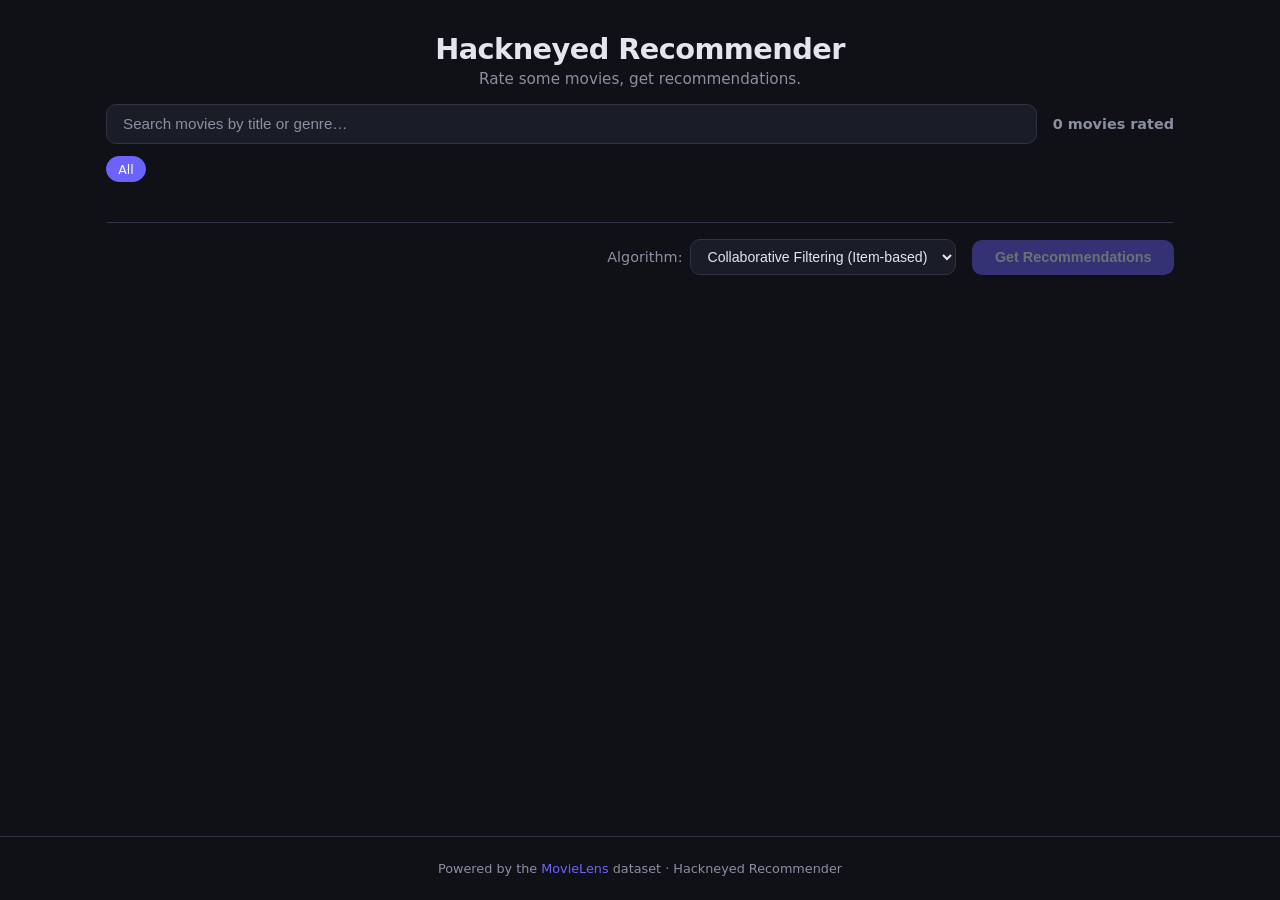
==== webapp/index.html @ 0533b1c4 "Initial commit. Small place to interact with recommenders" ====
<!DOCTYPE html>
<html lang="en">
<head>
  <meta charset="UTF-8">
  <meta name="viewport" content="width=device-width, initial-scale=1.0">
  <title>Hackneyed Recommender</title>
  <link rel="stylesheet" href="style.css">
</head>
<body>
  <header>
    <h1>Hackneyed Recommender</h1>
    <p class="subtitle">Rate some movies, get recommendations.</p>
  </header>

  <main>
    <!-- ============================================================
         VIEW 1: MOVIE RATING
         The user browses/searches movies and assigns star ratings.
         ============================================================ -->
    <section id="rating-view" class="view active">
      <div class="controls-bar">
        <div class="search-box">
          <input
            type="text"
            id="search-input"
            placeholder="Search movies by title or genre…"
            autocomplete="off"
          />
        </div>

        <div class="rating-summary">
          <span id="rated-count">0</span> movies rated
        </div>
      </div>

      <div class="genre-filters" id="genre-filters">
        <!-- Genre pills populated by JS -->
      </div>

      <div class="movie-grid" id="movie-grid">
        <!-- Movie cards populated by JS -->
      </div>

      <div id="load-more-container" class="load-more-container">
        <button id="load-more-btn" class="btn btn-secondary">Load More</button>
      </div>

      <div class="submit-bar">
        <div class="algorithm-picker">
          <label for="algorithm-select">Algorithm:</label>
          <select id="algorithm-select">
            <option value="item-cf">Collaborative Filtering (Item-based)</option>
            <option value="als">ALS Matrix Factorization</option>
          </select>
        </div>
        <button id="submit-btn" class="btn btn-primary" disabled>
          Get Recommendations
        </button>
      </div>
    </section>

    <!-- ============================================================
         VIEW 2: LOADING
         Shown while the API processes the recommendation request.
         Collaborative filtering can be slow — this keeps the user informed.
         ============================================================ -->
    <section id="loading-view" class="view">
      <div class="loading-content">
        <div class="spinner"></div>
        <h2>Generating recommendations…</h2>
        <p class="loading-detail" id="loading-detail">
          Running <span id="loading-algorithm">Item-based CF</span> over the MovieLens dataset
        </p>
      </div>
    </section>

    <!-- ============================================================
         VIEW 3: RESULTS
         Displays the top-10 recommended movies returned by the API.
         ============================================================ -->
    <section id="results-view" class="view">
      <div class="results-header">
        <h2>Your Top 10 Recommendations</h2>
        <p class="results-meta">
          via <span id="results-algorithm"></span>
        </p>
      </div>

      <div class="results-list" id="results-list">
        <!-- Recommendation cards populated by JS -->
      </div>

      <div class="results-actions">
        <button id="back-btn" class="btn btn-secondary">← Rate More Movies</button>
      </div>
    </section>
  </main>

  <footer>
    <p>
      Powered by the
      <a href="https://grouplens.org/datasets/movielens/" target="_blank" rel="noopener">
        MovieLens
      </a>
      dataset &middot; Hackneyed Recommender
    </p>
  </footer>

  <script src="app.js"></script>
</body>
</html>
---- webapp/style.css ----
/* ==========================================================================
   Hackneyed Recommender — Stylesheet
   ========================================================================== */

/* --- Reset & Custom Properties ------------------------------------------- */
*,
*::before,
*::after {
  box-sizing: border-box;
  margin: 0;
  padding: 0;
}

:root {
  --bg:          #0f1117;
  --surface:     #1a1d27;
  --surface-2:   #242836;
  --border:      #2e3345;
  --text:        #e4e6ef;
  --text-muted:  #8b8fa3;
  --accent:      #6c63ff;
  --accent-hover:#837dff;
  --gold:        #f5c518;
  --gold-dim:    #3a3424;
  --danger:      #e74c5e;
  --success:     #34d399;
  --radius:      10px;
  --transition:  0.2s ease;
}

html {
  font-size: 16px;
  scroll-behavior: smooth;
}

body {
  font-family: "Inter", "Segoe UI", system-ui, -apple-system, sans-serif;
  background: var(--bg);
  color: var(--text);
  min-height: 100vh;
  display: flex;
  flex-direction: column;
}

a { color: var(--accent); text-decoration: none; }
a:hover { text-decoration: underline; }

/* --- Header -------------------------------------------------------------- */
header {
  text-align: center;
  padding: 2rem 1rem 1rem;
}
header h1 {
  font-size: 1.8rem;
  letter-spacing: -0.02em;
}
.subtitle {
  color: var(--text-muted);
  margin-top: 0.25rem;
  font-size: 0.95rem;
}

/* --- Views (state machine) ----------------------------------------------- */
.view { display: none; }
.view.active { display: block; }

main {
  flex: 1;
  max-width: 1100px;
  width: 100%;
  margin: 0 auto;
  padding: 0 1rem 2rem;
}

/* --- Controls bar (search + count) --------------------------------------- */
.controls-bar {
  display: flex;
  gap: 1rem;
  align-items: center;
  margin-bottom: 0.75rem;
}

.search-box {
  flex: 1;
}

.search-box input {
  width: 100%;
  padding: 0.65rem 1rem;
  border-radius: var(--radius);
  border: 1px solid var(--border);
  background: var(--surface);
  color: var(--text);
  font-size: 0.95rem;
  outline: none;
  transition: border-color var(--transition);
}
.search-box input:focus {
  border-color: var(--accent);
}
.search-box input::placeholder {
  color: var(--text-muted);
}

.rating-summary {
  white-space: nowrap;
  font-size: 0.9rem;
  color: var(--text-muted);
  font-weight: 600;
}

/* --- Genre filter pills -------------------------------------------------- */
.genre-filters {
  display: flex;
  flex-wrap: wrap;
  gap: 0.4rem;
  margin-bottom: 1rem;
}

.genre-pill {
  padding: 0.3rem 0.7rem;
  border-radius: 999px;
  border: 1px solid var(--border);
  background: var(--surface);
  color: var(--text-muted);
  font-size: 0.78rem;
  cursor: pointer;
  transition: all var(--transition);
  user-select: none;
}
.genre-pill:hover {
  border-color: var(--accent);
  color: var(--text);
}
.genre-pill.active {
  background: var(--accent);
  border-color: var(--accent);
  color: #fff;
}

/* --- Movie grid ---------------------------------------------------------- */
.movie-grid {
  display: grid;
  grid-template-columns: repeat(auto-fill, minmax(240px, 1fr));
  gap: 0.75rem;
}

/* --- Movie card ---------------------------------------------------------- */
.movie-card {
  background: var(--surface);
  border: 1px solid var(--border);
  border-radius: var(--radius);
  padding: 1rem;
  display: flex;
  flex-direction: column;
  gap: 0.4rem;
  transition: border-color var(--transition), box-shadow var(--transition);
}
.movie-card:hover {
  border-color: var(--accent);
}
.movie-card.rated {
  border-color: var(--gold);
  box-shadow: 0 0 0 1px var(--gold-dim);
}

.movie-title {
  font-size: 0.92rem;
  font-weight: 600;
  line-height: 1.3;
}

.movie-genres {
  font-size: 0.75rem;
  color: var(--text-muted);
}

/* --- Star rating --------------------------------------------------------- */
.star-rating {
  display: flex;
  gap: 0.2rem;
  margin-top: auto;
  padding-top: 0.4rem;
}

.star {
  cursor: pointer;
  font-size: 1.4rem;
  color: var(--border);
  transition: color var(--transition), transform 0.1s ease;
  user-select: none;
  line-height: 1;
}
.star:hover,
.star.hovered {
  color: var(--gold);
  transform: scale(1.15);
}
.star.filled {
  color: var(--gold);
}

/* --- Load more ----------------------------------------------------------- */
.load-more-container {
  text-align: center;
  margin-top: 1rem;
}

/* --- Submit bar ---------------------------------------------------------- */
.submit-bar {
  display: flex;
  align-items: center;
  justify-content: flex-end;
  gap: 1rem;
  margin-top: 1.5rem;
  padding-top: 1rem;
  border-top: 1px solid var(--border);
}

.algorithm-picker {
  display: flex;
  align-items: center;
  gap: 0.5rem;
  font-size: 0.9rem;
}
.algorithm-picker label {
  color: var(--text-muted);
}
.algorithm-picker select {
  padding: 0.5rem 0.75rem;
  border-radius: var(--radius);
  border: 1px solid var(--border);
  background: var(--surface);
  color: var(--text);
  font-size: 0.88rem;
  outline: none;
  cursor: pointer;
}
.algorithm-picker select:focus {
  border-color: var(--accent);
}

/* --- Buttons ------------------------------------------------------------- */
.btn {
  padding: 0.6rem 1.4rem;
  border: none;
  border-radius: var(--radius);
  font-size: 0.9rem;
  font-weight: 600;
  cursor: pointer;
  transition: background var(--transition), opacity var(--transition);
}
.btn:disabled {
  opacity: 0.4;
  cursor: not-allowed;
}
.btn-primary {
  background: var(--accent);
  color: #fff;
}
.btn-primary:hover:not(:disabled) {
  background: var(--accent-hover);
}
.btn-secondary {
  background: var(--surface-2);
  color: var(--text);
  border: 1px solid var(--border);
}
.btn-secondary:hover {
  border-color: var(--accent);
}

/* --- Loading view -------------------------------------------------------- */
#loading-view {
  text-align: center;
  padding-top: 6rem;
}
.loading-content h2 {
  margin-top: 1.5rem;
  font-size: 1.3rem;
}
.loading-detail {
  color: var(--text-muted);
  margin-top: 0.5rem;
  font-size: 0.9rem;
}

/* Spinner */
.spinner {
  width: 56px;
  height: 56px;
  margin: 0 auto;
  border: 4px solid var(--border);
  border-top-color: var(--accent);
  border-radius: 50%;
  animation: spin 0.8s linear infinite;
}
@keyframes spin {
  to { transform: rotate(360deg); }
}

/* --- Results view -------------------------------------------------------- */
.results-header {
  text-align: center;
  margin-bottom: 1.5rem;
}
.results-header h2 {
  font-size: 1.4rem;
}
.results-meta {
  color: var(--text-muted);
  font-size: 0.9rem;
  margin-top: 0.25rem;
}

.results-list {
  display: flex;
  flex-direction: column;
  gap: 0.6rem;
  max-width: 700px;
  margin: 0 auto;
}

/* --- Recommendation card ------------------------------------------------- */
.rec-card {
  display: flex;
  align-items: center;
  gap: 1rem;
  background: var(--surface);
  border: 1px solid var(--border);
  border-radius: var(--radius);
  padding: 1rem 1.25rem;
  transition: border-color var(--transition);
}
.rec-card:hover {
  border-color: var(--accent);
}

.rec-rank {
  font-size: 1.4rem;
  font-weight: 700;
  color: var(--accent);
  min-width: 2rem;
  text-align: center;
}

.rec-info {
  flex: 1;
}
.rec-title {
  font-size: 1rem;
  font-weight: 600;
}
.rec-genres {
  font-size: 0.78rem;
  color: var(--text-muted);
  margin-top: 0.15rem;
}

.rec-score {
  font-size: 0.85rem;
  color: var(--text-muted);
  white-space: nowrap;
}
.rec-score strong {
  color: var(--gold);
  font-size: 1rem;
}

.results-actions {
  text-align: center;
  margin-top: 2rem;
}

/* --- Footer -------------------------------------------------------------- */
footer {
  text-align: center;
  padding: 1.5rem 1rem;
  color: var(--text-muted);
  font-size: 0.8rem;
  border-top: 1px solid var(--border);
}

/* --- Responsive ---------------------------------------------------------- */
@media (max-width: 600px) {
  .controls-bar {
    flex-direction: column;
    align-items: stretch;
  }
  .submit-bar {
    flex-direction: column;
    align-items: stretch;
  }
  .algorithm-picker {
    justify-content: space-between;
  }
  .movie-grid {
    grid-template-columns: 1fr;
  }
}
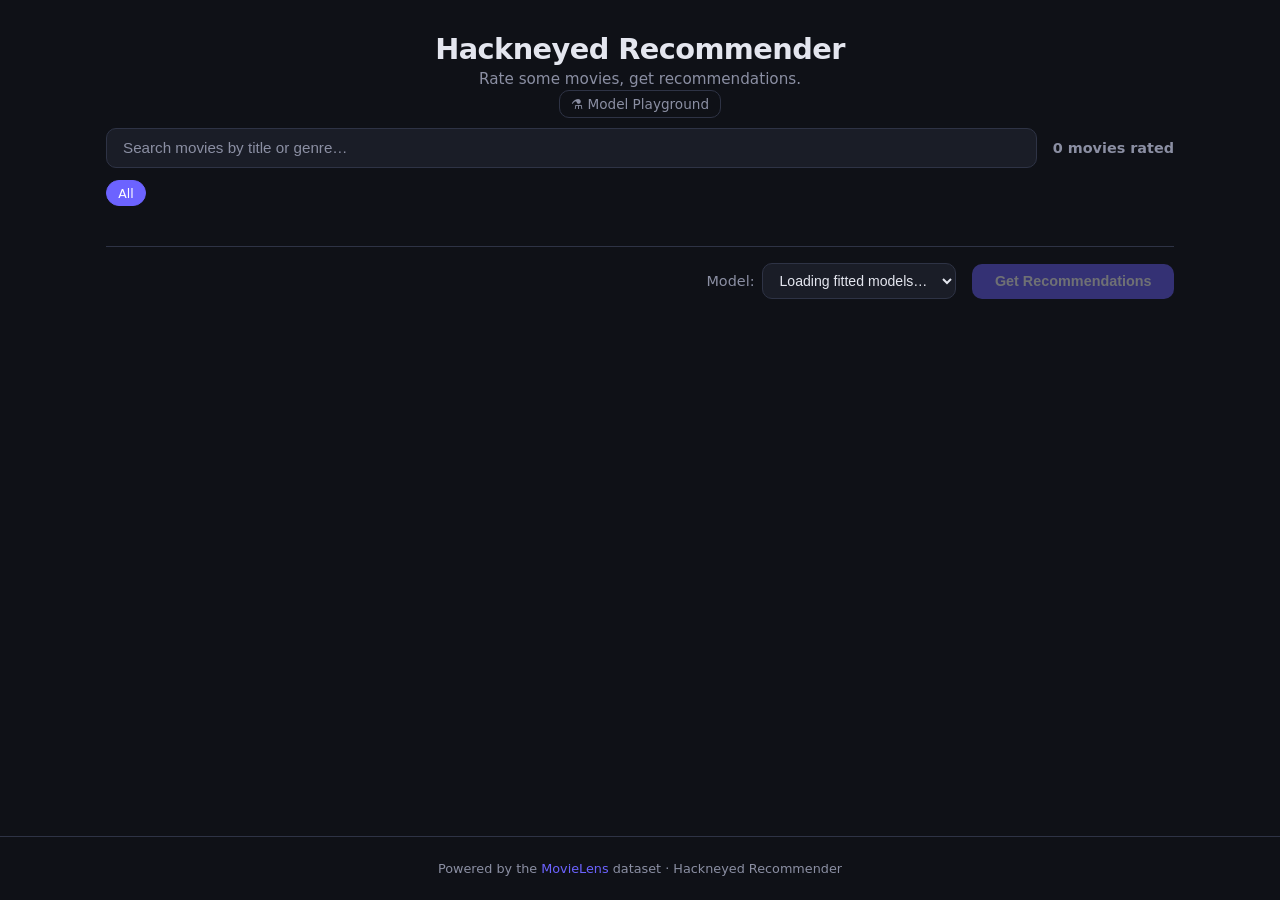
==== commit c99c3779: "Working on a model playground" ====
--- a/webapp/index.html
+++ b/webapp/index.html
@@ -10,6 +10,9 @@
   <header>
     <h1>Hackneyed Recommender</h1>
     <p class="subtitle">Rate some movies, get recommendations.</p>
+    <nav class="header-nav">
+      <a href="/playground.html">⚗ Model Playground</a>
+    </nav>
   </header>
 
   <main>
@@ -47,15 +50,17 @@
 
       <div class="submit-bar">
         <div class="algorithm-picker">
-          <label for="algorithm-select">Algorithm:</label>
+          <label for="algorithm-select">Model:</label>
           <select id="algorithm-select">
-            <option value="item-cf">Collaborative Filtering (Item-based)</option>
-            <option value="als">ALS Matrix Factorization</option>
+            <option value="" disabled selected>Loading fitted models…</option>
           </select>
         </div>
         <button id="submit-btn" class="btn btn-primary" disabled>
           Get Recommendations
         </button>
+      </div>
+      <div id="no-models-notice" class="no-models-notice" style="display:none">
+        No fitted models yet — <a href="/playground.html">visit the Playground</a> to fit one.
       </div>
     </section>
 
--- a/webapp/style.css
+++ b/webapp/style.css
@@ -370,6 +370,32 @@
 .results-actions {
   text-align: center;
   margin-top: 2rem;
+}
+
+/* --- Header nav ---------------------------------------------------------- */
+.header-nav {
+  margin-top: 0.5rem;
+  font-size: 0.85rem;
+}
+.header-nav a {
+  color: var(--text-muted);
+  border: 1px solid var(--border);
+  border-radius: var(--radius);
+  padding: 0.3rem 0.7rem;
+  transition: color var(--transition), border-color var(--transition);
+}
+.header-nav a:hover {
+  color: var(--text);
+  border-color: var(--accent);
+  text-decoration: none;
+}
+
+/* --- No-models notice ---------------------------------------------------- */
+.no-models-notice {
+  font-size: 0.87rem;
+  color: var(--text-muted);
+  text-align: right;
+  margin-top: 0.5rem;
 }
 
 /* --- Footer -------------------------------------------------------------- */
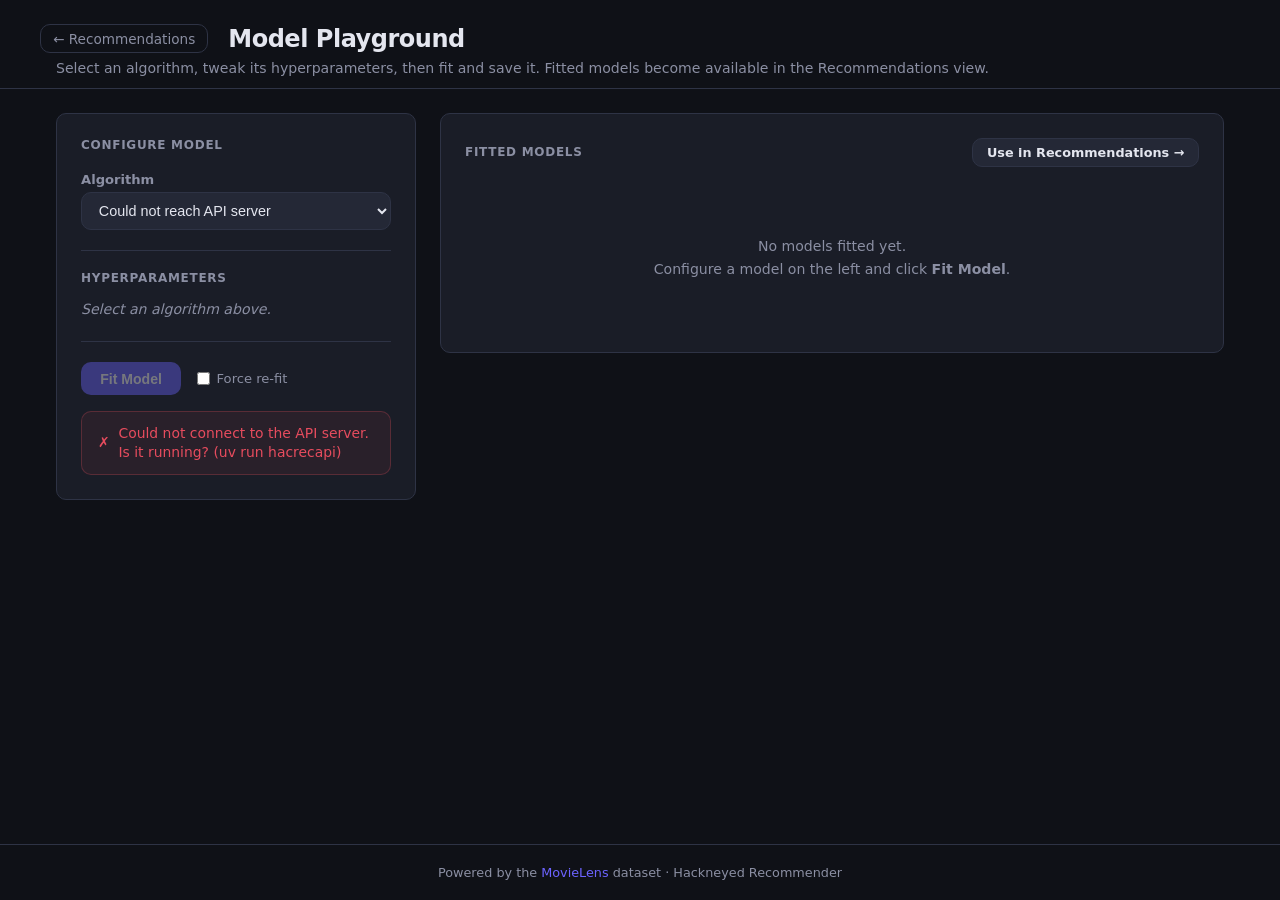
==== commit 5799c97a: "Fixing a bug with recommender selection. Retooling how existing recommenders are found" ====
--- a/webapp/index.html
+++ b/webapp/index.html
@@ -3,114 +3,703 @@
 <head>
   <meta charset="UTF-8">
   <meta name="viewport" content="width=device-width, initial-scale=1.0">
-  <title>Hackneyed Recommender</title>
-  <link rel="stylesheet" href="style.css">
+  <title>Model Playground — Hackneyed Recommender</title>
+  <style>
+    /* -----------------------------------------------------------------------
+       Reset & Custom Properties
+    ----------------------------------------------------------------------- */
+    *, *::before, *::after { box-sizing: border-box; margin: 0; padding: 0; }
+
+    :root {
+      --bg:          #0f1117;
+      --surface:     #1a1d27;
+      --surface-2:   #242836;
+      --border:      #2e3345;
+      --text:        #e4e6ef;
+      --text-muted:  #8b8fa3;
+      --accent:      #6c63ff;
+      --accent-hover:#837dff;
+      --gold:        #f5c518;
+      --danger:      #e74c5e;
+      --success:     #34d399;
+      --radius:      10px;
+      --transition:  0.2s ease;
+    }
+
+    html { font-size: 16px; scroll-behavior: smooth; }
+
+    body {
+      font-family: "Inter", "Segoe UI", system-ui, -apple-system, sans-serif;
+      background: var(--bg);
+      color: var(--text);
+      min-height: 100vh;
+      display: flex;
+      flex-direction: column;
+    }
+
+    a { color: var(--accent); text-decoration: none; }
+    a:hover { text-decoration: underline; }
+
+    /* -----------------------------------------------------------------------
+       Header
+    ----------------------------------------------------------------------- */
+    header {
+      padding: 1.5rem 1rem 0.75rem;
+      border-bottom: 1px solid var(--border);
+    }
+
+    .header-inner {
+      max-width: 1200px;
+      margin: 0 auto;
+      display: flex;
+      align-items: center;
+      gap: 1.25rem;
+    }
+
+    .back-link {
+      font-size: 0.85rem;
+      color: var(--text-muted);
+      white-space: nowrap;
+      padding: 0.35rem 0.75rem;
+      border: 1px solid var(--border);
+      border-radius: var(--radius);
+      transition: color var(--transition), border-color var(--transition);
+    }
+    .back-link:hover { color: var(--text); border-color: var(--accent); text-decoration: none; }
+
+    header h1 { font-size: 1.5rem; letter-spacing: -0.02em; }
+
+    .subtitle {
+      color: var(--text-muted);
+      font-size: 0.88rem;
+      max-width: 1200px;
+      margin: 0.4rem auto 0;
+      padding: 0 1rem;
+    }
+
+    /* -----------------------------------------------------------------------
+       Main layout
+    ----------------------------------------------------------------------- */
+    main {
+      flex: 1;
+      max-width: 1200px;
+      width: 100%;
+      margin: 0 auto;
+      padding: 1.5rem 1rem 2rem;
+      display: grid;
+      grid-template-columns: 360px 1fr;
+      gap: 1.5rem;
+      align-items: start;
+    }
+
+    /* -----------------------------------------------------------------------
+       Panels
+    ----------------------------------------------------------------------- */
+    .panel {
+      background: var(--surface);
+      border: 1px solid var(--border);
+      border-radius: var(--radius);
+      padding: 1.5rem;
+    }
+
+    .panel-title {
+      font-size: 0.75rem;
+      font-weight: 700;
+      text-transform: uppercase;
+      letter-spacing: 0.06em;
+      color: var(--text-muted);
+      margin-bottom: 1.25rem;
+    }
+
+    /* -----------------------------------------------------------------------
+       Form fields
+    ----------------------------------------------------------------------- */
+    .field { margin-bottom: 1rem; }
+
+    .field > label {
+      display: block;
+      font-size: 0.82rem;
+      font-weight: 600;
+      color: var(--text-muted);
+      margin-bottom: 0.35rem;
+    }
+
+    .field-desc {
+      font-size: 0.74rem;
+      color: var(--text-muted);
+      margin-top: 0.25rem;
+      line-height: 1.4;
+    }
+
+    .field input[type="number"],
+    .field select {
+      width: 100%;
+      padding: 0.55rem 0.8rem;
+      border-radius: var(--radius);
+      border: 1px solid var(--border);
+      background: var(--surface-2);
+      color: var(--text);
+      font-size: 0.9rem;
+      outline: none;
+      transition: border-color var(--transition);
+    }
+    .field input[type="number"]:focus,
+    .field select:focus { border-color: var(--accent); }
+
+    .field-checkbox {
+      display: flex;
+      align-items: center;
+      gap: 0.5rem;
+    }
+    .field-checkbox input[type="checkbox"] {
+      width: 16px; height: 16px;
+      accent-color: var(--accent);
+      cursor: pointer;
+      flex-shrink: 0;
+    }
+    .field-checkbox > label { margin-bottom: 0; cursor: pointer; }
+
+    /* -----------------------------------------------------------------------
+       Hyperparams section
+    ----------------------------------------------------------------------- */
+    .params-section {
+      margin-top: 1.25rem;
+      padding-top: 1.25rem;
+      border-top: 1px solid var(--border);
+    }
+
+    .params-section-title {
+      font-size: 0.75rem;
+      font-weight: 700;
+      text-transform: uppercase;
+      letter-spacing: 0.06em;
+      color: var(--text-muted);
+      margin-bottom: 1rem;
+    }
+
+    .no-params {
+      color: var(--text-muted);
+      font-size: 0.88rem;
+      font-style: italic;
+    }
+
+    .fit-time-hint {
+      font-size: 0.78rem;
+      color: var(--text-muted);
+      background: var(--surface-2);
+      border: 1px solid var(--border);
+      border-radius: 6px;
+      padding: 0.4rem 0.7rem;
+      margin-bottom: 1rem;
+      display: inline-block;
+    }
+
+    /* -----------------------------------------------------------------------
+       Fit actions bar
+    ----------------------------------------------------------------------- */
+    .fit-actions {
+      display: flex;
+      align-items: center;
+      gap: 1rem;
+      margin-top: 1.5rem;
+      padding-top: 1.25rem;
+      border-top: 1px solid var(--border);
+    }
+
+    .force-refit-label {
+      display: flex;
+      align-items: center;
+      gap: 0.4rem;
+      font-size: 0.82rem;
+      color: var(--text-muted);
+      cursor: pointer;
+      user-select: none;
+    }
+    .force-refit-label input { accent-color: var(--accent); cursor: pointer; }
+
+    /* -----------------------------------------------------------------------
+       Fit status
+    ----------------------------------------------------------------------- */
+    .fit-status {
+      margin-top: 1rem;
+      padding: 0.7rem 1rem;
+      border-radius: var(--radius);
+      font-size: 0.87rem;
+      display: flex;
+      align-items: center;
+      gap: 0.55rem;
+      line-height: 1.4;
+    }
+    .fit-status.hidden { display: none; }
+
+    .fit-status.fitting {
+      background: var(--surface-2);
+      border: 1px solid var(--border);
+      color: var(--text-muted);
+    }
+    .fit-status.success {
+      background: rgba(52, 211, 153, 0.08);
+      border: 1px solid rgba(52, 211, 153, 0.25);
+      color: var(--success);
+    }
+    .fit-status.error {
+      background: rgba(231, 76, 94, 0.08);
+      border: 1px solid rgba(231, 76, 94, 0.25);
+      color: var(--danger);
+    }
+
+    .spinner-sm {
+      width: 14px; height: 14px;
+      border: 2px solid currentColor;
+      border-top-color: transparent;
+      border-radius: 50%;
+      animation: spin 0.7s linear infinite;
+      flex-shrink: 0;
+    }
+    @keyframes spin { to { transform: rotate(360deg); } }
+
+    /* -----------------------------------------------------------------------
+       Buttons
+    ----------------------------------------------------------------------- */
+    .btn {
+      padding: 0.55rem 1.2rem;
+      border: none;
+      border-radius: var(--radius);
+      font-size: 0.88rem;
+      font-weight: 600;
+      cursor: pointer;
+      transition: background var(--transition), opacity var(--transition),
+                  border-color var(--transition);
+      display: inline-flex;
+      align-items: center;
+      gap: 0.4rem;
+      white-space: nowrap;
+    }
+    .btn:disabled { opacity: 0.4; cursor: not-allowed; }
+    .btn-primary { background: var(--accent); color: #fff; }
+    .btn-primary:hover:not(:disabled) { background: var(--accent-hover); }
+    .btn-secondary {
+      background: var(--surface-2);
+      color: var(--text);
+      border: 1px solid var(--border);
+    }
+    .btn-secondary:hover:not(:disabled) { border-color: var(--accent); }
+    .btn-sm { padding: 0.4rem 0.85rem; font-size: 0.8rem; }
+
+    /* -----------------------------------------------------------------------
+       Models panel
+    ----------------------------------------------------------------------- */
+    .models-header {
+      display: flex;
+      align-items: center;
+      justify-content: space-between;
+      margin-bottom: 1.25rem;
+    }
+    .models-header .panel-title { margin-bottom: 0; }
+
+    .models-list {
+      display: flex;
+      flex-direction: column;
+      gap: 0.75rem;
+    }
+
+    .models-empty {
+      color: var(--text-muted);
+      font-size: 0.88rem;
+      text-align: center;
+      padding: 3rem 1rem;
+      line-height: 1.6;
+    }
+
+    /* -----------------------------------------------------------------------
+       Model card
+    ----------------------------------------------------------------------- */
+    .model-card {
+      background: var(--surface-2);
+      border: 1px solid var(--border);
+      border-radius: var(--radius);
+      padding: 1rem 1.25rem;
+      display: flex;
+      align-items: flex-start;
+      gap: 1rem;
+      transition: border-color var(--transition);
+    }
+    .model-card:hover { border-color: var(--accent); }
+
+    .model-card-body { flex: 1; min-width: 0; }
+
+    .model-card-name {
+      font-weight: 600;
+      font-size: 0.95rem;
+      margin-bottom: 0.4rem;
+    }
+
+    .model-card-params {
+      font-size: 0.78rem;
+      color: var(--text-muted);
+      font-family: "SFMono-Regular", "Cascadia Code", Consolas, monospace;
+      line-height: 1.6;
+    }
+
+    .model-card-badge {
+      font-size: 0.68rem;
+      font-weight: 700;
+      padding: 0.2rem 0.55rem;
+      border-radius: 4px;
+      background: rgba(52, 211, 153, 0.12);
+      color: var(--success);
+      white-space: nowrap;
+      flex-shrink: 0;
+      margin-top: 0.1rem;
+    }
+
+    /* -----------------------------------------------------------------------
+       Footer
+    ----------------------------------------------------------------------- */
+    footer {
+      text-align: center;
+      padding: 1.25rem 1rem;
+      color: var(--text-muted);
+      font-size: 0.8rem;
+      border-top: 1px solid var(--border);
+    }
+
+    /* -----------------------------------------------------------------------
+       Responsive
+    ----------------------------------------------------------------------- */
+    @media (max-width: 820px) {
+      main { grid-template-columns: 1fr; }
+    }
+  </style>
 </head>
 <body>
+
   <header>
-    <h1>Hackneyed Recommender</h1>
-    <p class="subtitle">Rate some movies, get recommendations.</p>
-    <nav class="header-nav">
-      <a href="/playground.html">⚗ Model Playground</a>
-    </nav>
+    <div class="header-inner">
+      <a href="/recommender.html" class="back-link">← Recommendations</a>
+      <h1>Model Playground</h1>
+    </div>
+    <p class="subtitle">Select an algorithm, tweak its hyperparameters, then fit and save it. Fitted models become available in the Recommendations view.</p>
   </header>
 
   <main>
-    <!-- ============================================================
-         VIEW 1: MOVIE RATING
-         The user browses/searches movies and assigns star ratings.
-         ============================================================ -->
-    <section id="rating-view" class="view active">
-      <div class="controls-bar">
-        <div class="search-box">
-          <input
-            type="text"
-            id="search-input"
-            placeholder="Search movies by title or genre…"
-            autocomplete="off"
-          />
-        </div>
-
-        <div class="rating-summary">
-          <span id="rated-count">0</span> movies rated
-        </div>
+
+    <!-- ================================================================
+         LEFT: Configure & Fit
+    ================================================================ -->
+    <div class="panel" id="configure-panel">
+      <p class="panel-title">Configure Model</p>
+
+      <div class="field">
+        <label for="algo-select">Algorithm</label>
+        <select id="algo-select">
+          <option value="" disabled selected>Loading…</option>
+        </select>
       </div>
 
-      <div class="genre-filters" id="genre-filters">
-        <!-- Genre pills populated by JS -->
+      <div class="params-section" id="params-section">
+        <p class="params-section-title">Hyperparameters</p>
+        <p class="no-params">Select an algorithm above.</p>
       </div>
 
-      <div class="movie-grid" id="movie-grid">
-        <!-- Movie cards populated by JS -->
+      <div class="fit-actions">
+        <button id="fit-btn" class="btn btn-primary" disabled>Fit Model</button>
+        <label class="force-refit-label">
+          <input type="checkbox" id="force-refit">
+          Force re-fit
+        </label>
       </div>
 
-      <div id="load-more-container" class="load-more-container">
-        <button id="load-more-btn" class="btn btn-secondary">Load More</button>
+      <div class="fit-status hidden" id="fit-status"></div>
+    </div>
+
+    <!-- ================================================================
+         RIGHT: Fitted Models
+    ================================================================ -->
+    <div class="panel" id="models-panel">
+      <div class="models-header">
+        <p class="panel-title">Fitted Models</p>
+        <a href="/recommender.html" class="btn btn-secondary btn-sm">Use in Recommendations →</a>
       </div>
 
-      <div class="submit-bar">
-        <div class="algorithm-picker">
-          <label for="algorithm-select">Model:</label>
-          <select id="algorithm-select">
-            <option value="" disabled selected>Loading fitted models…</option>
-          </select>
-        </div>
-        <button id="submit-btn" class="btn btn-primary" disabled>
-          Get Recommendations
-        </button>
+      <div id="models-list" class="models-list" style="display:none"></div>
+
+      <div id="models-empty" class="models-empty">
+        No models fitted yet.<br>
+        Configure a model on the left and click <strong>Fit Model</strong>.
       </div>
-      <div id="no-models-notice" class="no-models-notice" style="display:none">
-        No fitted models yet — <a href="/playground.html">visit the Playground</a> to fit one.
-      </div>
-    </section>
-
-    <!-- ============================================================
-         VIEW 2: LOADING
-         Shown while the API processes the recommendation request.
-         Collaborative filtering can be slow — this keeps the user informed.
-         ============================================================ -->
-    <section id="loading-view" class="view">
-      <div class="loading-content">
-        <div class="spinner"></div>
-        <h2>Generating recommendations…</h2>
-        <p class="loading-detail" id="loading-detail">
-          Running <span id="loading-algorithm">Item-based CF</span> over the MovieLens dataset
-        </p>
-      </div>
-    </section>
-
-    <!-- ============================================================
-         VIEW 3: RESULTS
-         Displays the top-10 recommended movies returned by the API.
-         ============================================================ -->
-    <section id="results-view" class="view">
-      <div class="results-header">
-        <h2>Your Top 10 Recommendations</h2>
-        <p class="results-meta">
-          via <span id="results-algorithm"></span>
-        </p>
-      </div>
-
-      <div class="results-list" id="results-list">
-        <!-- Recommendation cards populated by JS -->
-      </div>
-
-      <div class="results-actions">
-        <button id="back-btn" class="btn btn-secondary">← Rate More Movies</button>
-      </div>
-    </section>
+    </div>
+
   </main>
 
   <footer>
     <p>
       Powered by the
-      <a href="https://grouplens.org/datasets/movielens/" target="_blank" rel="noopener">
-        MovieLens
-      </a>
+      <a href="https://grouplens.org/datasets/movielens/" target="_blank" rel="noopener">MovieLens</a>
       dataset &middot; Hackneyed Recommender
     </p>
   </footer>
 
-  <script src="app.js"></script>
+  <script>
+    /* =====================================================================
+       Constants
+    ===================================================================== */
+    const PARAM_DESC = {
+      k:               'Number of nearest neighbours for item–item similarity',
+      n_factors:       'Dimensionality of the latent factor space',
+      n_iterations:    'Number of ALS update iterations',
+      n_epochs:        'Number of SGD training epochs',
+      lambda_:         'L2 regularisation weight (λ)',
+      reg:             'Regularisation coefficient',
+      lr:              'SGD learning rate',
+      alpha:           'Confidence scaling factor for implicit feedback',
+      seed:            'Random seed for reproducibility',
+      pop_neg_sampling:'Sample negatives proportional to item popularity (BPR)',
+    };
+
+    const FIT_TIME = {
+      'global-mean':    '< 1 s',
+      'user-mean':      '< 1 s',
+      'item-mean':      '< 1 s',
+      'most-popular':   '< 1 s',
+      'random':         '< 1 s',
+      'user-item-bias': '~ 5 s',
+      'item-based-cf':  '~ 10 s',
+      'biased-item-cf': '~ 15 s',
+      'als':            '~ 1–2 min',
+      'biased-als':     '~ 1–2 min',
+      'implicit-als':   '~ 1–2 min',
+      'bpr':            '~ 2–3 min',
+      'adjusted-bpr':   '~ 2–3 min',
+    };
+
+    /* =====================================================================
+       State
+    ===================================================================== */
+    let recommenders = [];   // from GET /api/recommenders
+
+    /* =====================================================================
+       DOM refs
+    ===================================================================== */
+    const algoSelect   = document.getElementById('algo-select');
+    const paramsSection = document.getElementById('params-section');
+    const fitBtn       = document.getElementById('fit-btn');
+    const forceRefit   = document.getElementById('force-refit');
+    const fitStatus    = document.getElementById('fit-status');
+    const modelsList   = document.getElementById('models-list');
+    const modelsEmpty  = document.getElementById('models-empty');
+
+    /* =====================================================================
+       Load recommenders from API
+    ===================================================================== */
+    async function loadRecommenders() {
+      try {
+        const res = await fetch('/api/recommenders');
+        if (!res.ok) throw new Error(`HTTP ${res.status}`);
+        const data = await res.json();
+        recommenders = data.recommenders;
+
+        algoSelect.innerHTML = '<option value="" disabled selected>Select an algorithm…</option>';
+        recommenders.forEach(r => {
+          const opt = document.createElement('option');
+          opt.value = r.name;
+          opt.textContent = r.label;
+          algoSelect.appendChild(opt);
+        });
+      } catch (err) {
+        algoSelect.innerHTML = '<option value="" disabled selected>Could not reach API server</option>';
+        setStatus('error', 'Could not connect to the API server. Is it running?  (uv run hacrecapi)');
+      }
+    }
+
+    /* =====================================================================
+       Load + render fitted models
+    ===================================================================== */
+    async function loadModels() {
+      try {
+        const res = await fetch('/api/models');
+        if (!res.ok) return;
+        const data = await res.json();
+        renderModels(data.models);
+      } catch { /* server not ready */ }
+    }
+
+    function renderModels(models) {
+      if (models.length === 0) {
+        modelsList.style.display = 'none';
+        modelsEmpty.style.display = '';
+        return;
+      }
+      modelsEmpty.style.display = 'none';
+      modelsList.style.display = '';
+      modelsList.innerHTML = '';
+
+      models.forEach(model => {
+        const paramEntries = Object.entries(model.params);
+        const paramsHtml = paramEntries.length
+          ? paramEntries.map(([k, v]) => `${k} = ${v}`).join('<br>')
+          : '<em>no hyperparameters</em>';
+
+        const card = document.createElement('div');
+        card.className = 'model-card';
+        card.innerHTML = `
+          <div class="model-card-body">
+            <div class="model-card-name">${escHtml(model.label)}</div>
+            <div class="model-card-params">${paramsHtml}</div>
+          </div>
+          <div class="model-card-badge">Fitted</div>
+        `;
+        modelsList.appendChild(card);
+      });
+    }
+
+    /* =====================================================================
+       Algorithm selection → render param form
+    ===================================================================== */
+    algoSelect.addEventListener('change', () => {
+      const rec = recommenders.find(r => r.name === algoSelect.value);
+      if (!rec) return;
+      renderParamsForm(rec);
+      fitBtn.disabled = false;
+      setStatus('hidden');
+    });
+
+    function renderParamsForm(rec) {
+      const timeHint = FIT_TIME[rec.name]
+        ? `<span class="fit-time-hint">⏱ Estimated fit time: ${escHtml(FIT_TIME[rec.name])}</span>`
+        : '';
+
+      if (rec.params.length === 0) {
+        paramsSection.innerHTML = `
+          <p class="params-section-title">Hyperparameters</p>
+          ${timeHint}
+          <p class="no-params">This algorithm has no hyperparameters.</p>
+        `;
+        return;
+      }
+
+      let fieldsHtml = '';
+      rec.params.forEach(p => {
+        const desc = PARAM_DESC[p.name] || '';
+        const descHtml = desc ? `<p class="field-desc">${escHtml(desc)}</p>` : '';
+
+        if (p.type === 'bool') {
+          fieldsHtml += `
+            <div class="field">
+              <div class="field-checkbox">
+                <input type="checkbox" id="param-${p.name}" name="${p.name}" ${p.default ? 'checked' : ''}>
+                <label for="param-${p.name}">${escHtml(p.name)}</label>
+              </div>
+              ${descHtml}
+            </div>`;
+        } else {
+          const step  = p.step  !== undefined ? `step="${p.step}"`  : (p.type === 'float' ? 'step="any"' : 'step="1"');
+          const min   = p.min   !== undefined ? `min="${p.min}"`   : '';
+          const max   = p.max   !== undefined ? `max="${p.max}"`   : '';
+          fieldsHtml += `
+            <div class="field">
+              <label for="param-${p.name}">${escHtml(p.name)}</label>
+              <input type="number" id="param-${p.name}" name="${p.name}"
+                     value="${p.default}" ${step} ${min} ${max}>
+              ${descHtml}
+            </div>`;
+        }
+      });
+
+      paramsSection.innerHTML = `
+        <p class="params-section-title">Hyperparameters</p>
+        ${timeHint}
+        ${fieldsHtml}
+      `;
+    }
+
+    /* =====================================================================
+       Collect current param values from form
+    ===================================================================== */
+    function collectParams() {
+      const rec = recommenders.find(r => r.name === algoSelect.value);
+      if (!rec) return {};
+
+      const out = {};
+      rec.params.forEach(p => {
+        const el = document.getElementById(`param-${p.name}`);
+        if (!el) return;
+        if (p.type === 'bool')       out[p.name] = el.checked;
+        else if (p.type === 'int')   out[p.name] = parseInt(el.value, 10);
+        else                          out[p.name] = parseFloat(el.value);
+      });
+      return out;
+    }
+
+    /* =====================================================================
+       Fit button
+    ===================================================================== */
+    fitBtn.addEventListener('click', async () => {
+      const name = algoSelect.value;
+      if (!name) return;
+
+      const rec   = recommenders.find(r => r.name === name);
+      const params = collectParams();
+      const hint  = FIT_TIME[name] ? ` (est. ${FIT_TIME[name]})` : '';
+
+      fitBtn.disabled = true;
+      setStatus('fitting', `Fitting ${rec.label}${hint}…`);
+
+      try {
+        const res = await fetch('/api/fit', {
+          method: 'POST',
+          headers: { 'Content-Type': 'application/json' },
+          body: JSON.stringify({ name, params, force_refit: forceRefit.checked }),
+        });
+
+        if (!res.ok) {
+          const err = await res.json().catch(() => ({ detail: 'Unknown error' }));
+          setStatus('error', `Fitting failed: ${err.detail || 'Unknown error'}`);
+          return;
+        }
+
+        const model = await res.json();
+        setStatus('success', `${model.label} fitted successfully!`);
+        await loadModels();
+      } catch (err) {
+        setStatus('error', `Network error: ${err.message}`);
+      } finally {
+        fitBtn.disabled = false;
+      }
+    });
+
+    /* =====================================================================
+       Status helper
+    ===================================================================== */
+    function setStatus(type, message) {
+      if (type === 'hidden') {
+        fitStatus.className = 'fit-status hidden';
+        return;
+      }
+      fitStatus.className = `fit-status ${type}`;
+      const icon =
+        type === 'fitting' ? '<div class="spinner-sm"></div>' :
+        type === 'success' ? '<span>✓</span>' :
+                             '<span>✗</span>';
+      fitStatus.innerHTML = `${icon} ${escHtml(message)}`;
+    }
+
+    /* =====================================================================
+       Utility
+    ===================================================================== */
+    function escHtml(str) {
+      const d = document.createElement('div');
+      d.textContent = String(str);
+      return d.innerHTML;
+    }
+
+    /* =====================================================================
+       Boot
+    ===================================================================== */
+    (async function init() {
+      await Promise.all([loadRecommenders(), loadModels()]);
+    })();
+  </script>
+
 </body>
 </html>
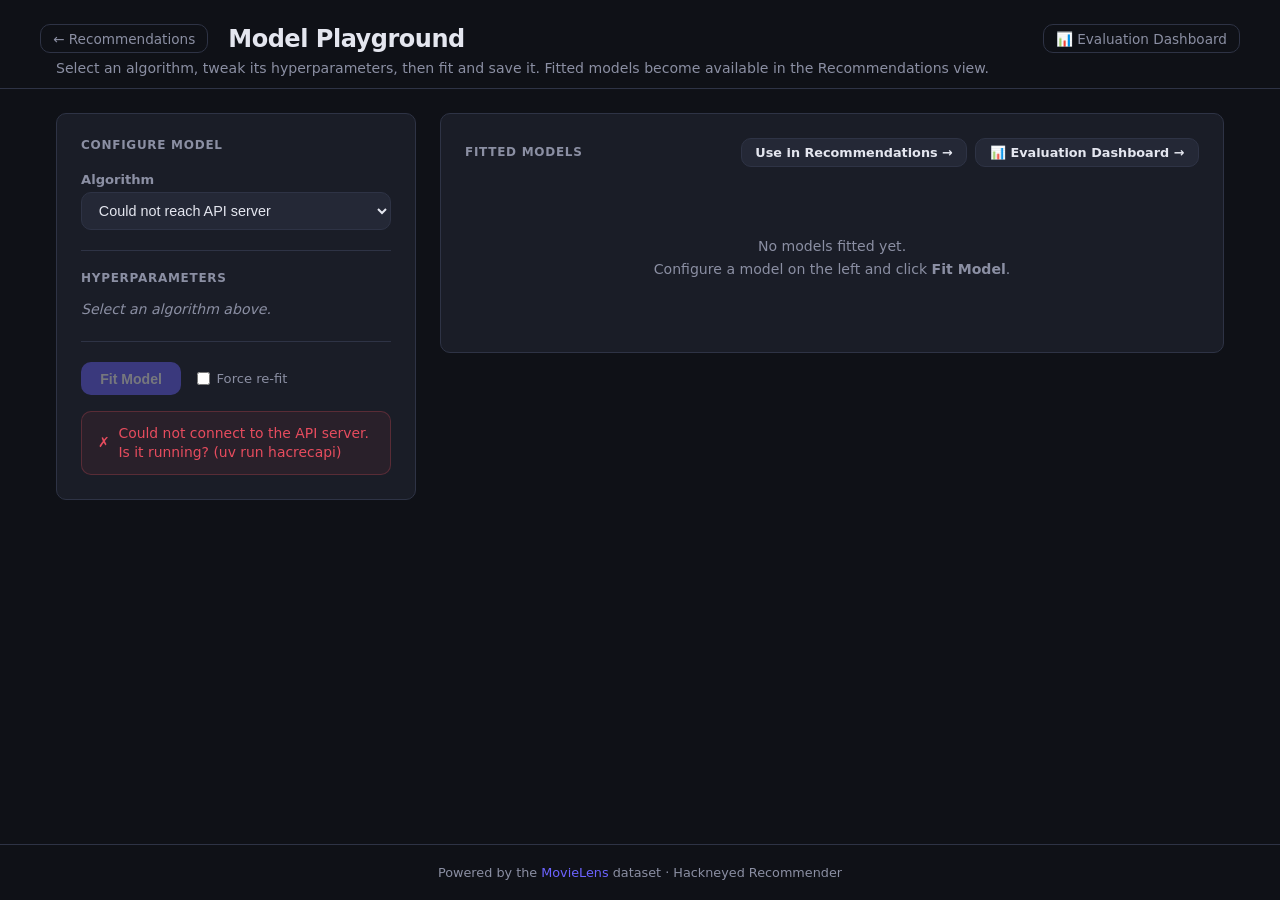
==== commit 8d811bc7: "adding dashboard to link to visualizations" ====
--- a/webapp/index.html
+++ b/webapp/index.html
@@ -378,6 +378,7 @@
     <div class="header-inner">
       <a href="/recommender.html" class="back-link">← Recommendations</a>
       <h1>Model Playground</h1>
+      <a href="/dashboard.html" class="back-link" style="margin-left:auto">📊 Evaluation Dashboard</a>
     </div>
     <p class="subtitle">Select an algorithm, tweak its hyperparameters, then fit and save it. Fitted models become available in the Recommendations view.</p>
   </header>
@@ -419,7 +420,10 @@
     <div class="panel" id="models-panel">
       <div class="models-header">
         <p class="panel-title">Fitted Models</p>
-        <a href="/recommender.html" class="btn btn-secondary btn-sm">Use in Recommendations →</a>
+        <div style="display:flex;gap:.5rem;">
+          <a href="/recommender.html" class="btn btn-secondary btn-sm">Use in Recommendations →</a>
+          <a href="/dashboard.html" class="btn btn-secondary btn-sm">📊 Evaluation Dashboard →</a>
+        </div>
       </div>
 
       <div id="models-list" class="models-list" style="display:none"></div>
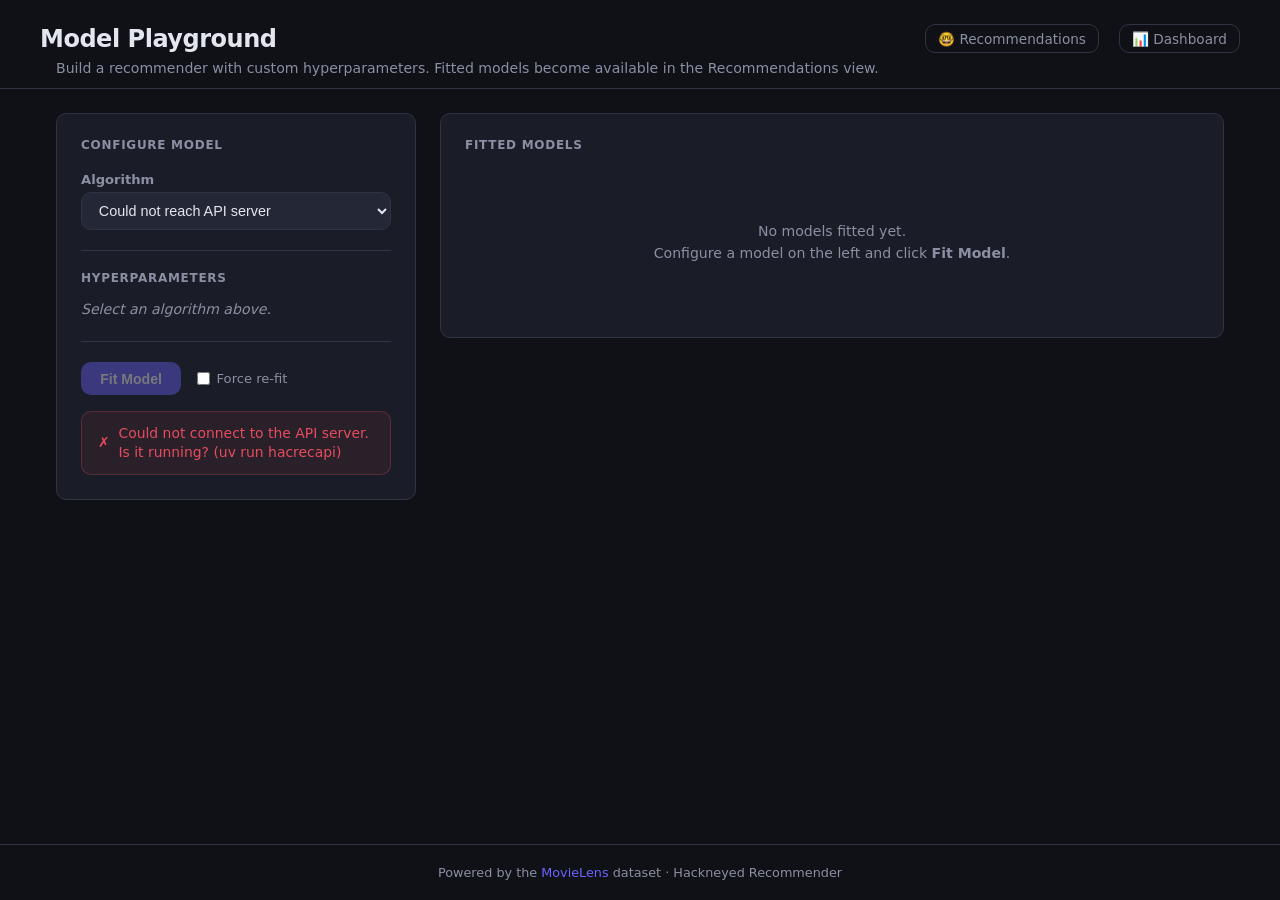
==== commit 5946a208: "Running test evaluations optionally and presenting on the test results in the readme" ====
--- a/webapp/index.html
+++ b/webapp/index.html
@@ -376,11 +376,11 @@
 
   <header>
     <div class="header-inner">
-      <a href="/recommender.html" class="back-link">← Recommendations</a>
       <h1>Model Playground</h1>
-      <a href="/dashboard.html" class="back-link" style="margin-left:auto">📊 Evaluation Dashboard</a>
+      <a href="/recommender.html" class="back-link" style="margin-left:auto">🤓 Recommendations</a>
+      <a href="/dashboard.html" class="back-link">📊 Dashboard</a>
     </div>
-    <p class="subtitle">Select an algorithm, tweak its hyperparameters, then fit and save it. Fitted models become available in the Recommendations view.</p>
+    <p class="subtitle">Build a recommender with custom hyperparameters. Fitted models become available in the Recommendations view.</p>
   </header>
 
   <main>
@@ -420,10 +420,6 @@
     <div class="panel" id="models-panel">
       <div class="models-header">
         <p class="panel-title">Fitted Models</p>
-        <div style="display:flex;gap:.5rem;">
-          <a href="/recommender.html" class="btn btn-secondary btn-sm">Use in Recommendations →</a>
-          <a href="/dashboard.html" class="btn btn-secondary btn-sm">📊 Evaluation Dashboard →</a>
-        </div>
       </div>
 
       <div id="models-list" class="models-list" style="display:none"></div>
